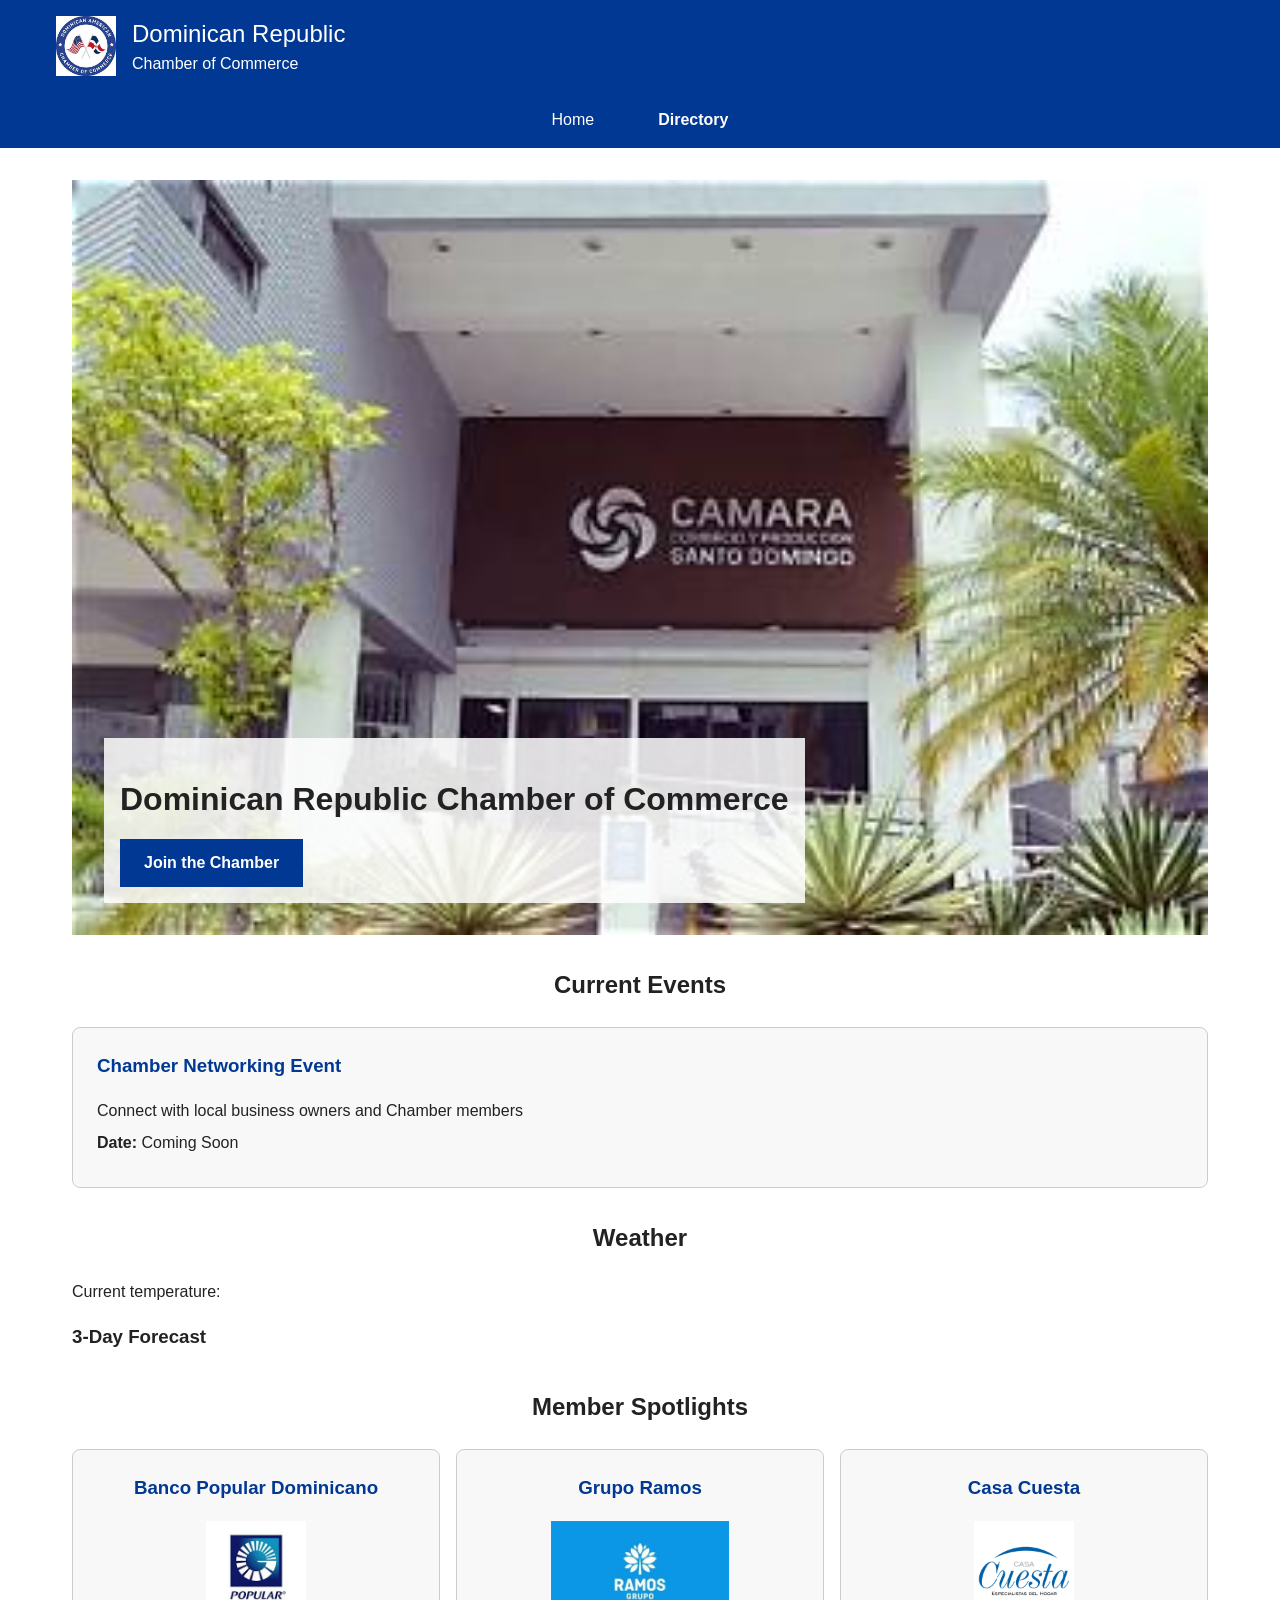
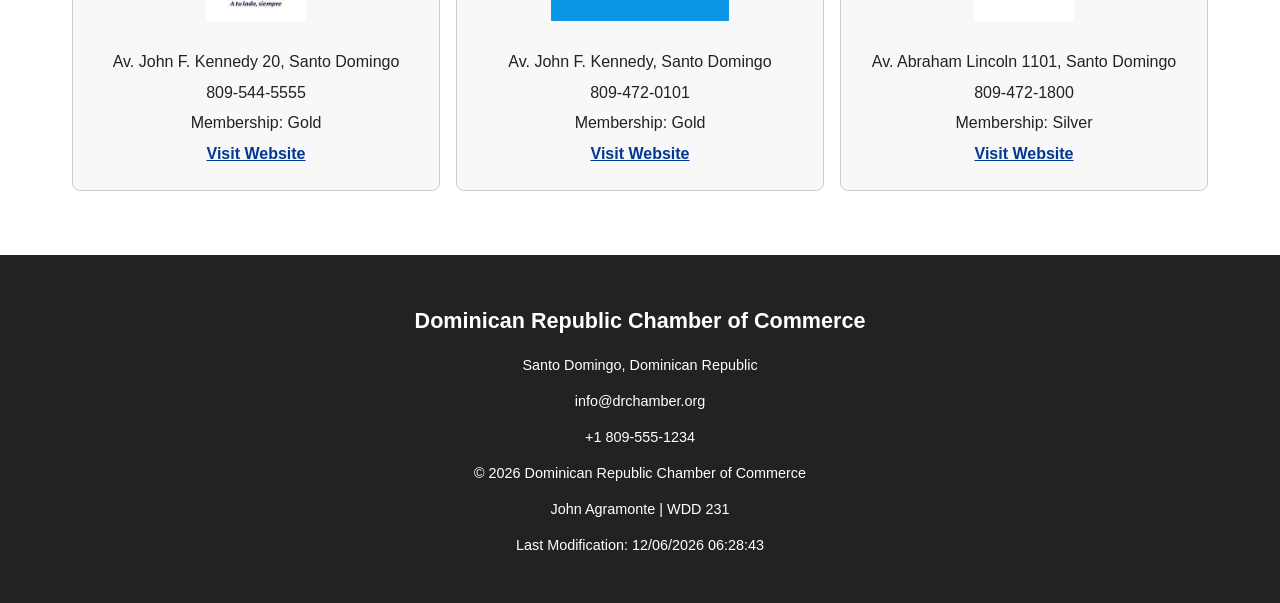
==== chamber/index.html @ 7a266ff7 "chamber-home-page" ====
<!DOCTYPE html>
<html lang="en-US">

<head>
    <meta charset="UTF-8">
    <meta name="viewport" content="width=device-width, initial-scale=1.0">
    <title>Dominican Republic Chamber of Commerce</title>
    <meta name="author" content="John Agramonte">
    <meta name="description" content="Connect with businesses, events, and opportunities through the 
    Dominican Republic Chamber of Commerce">

    <link rel="icon" href="../favicon.ico">

    <link rel="preconnect" href="https://fonts.googleapis.com">
    <link rel="preconnect" href="https://fonts.gstatic.com" crossorigin>
    <link href="https://fonts.googleapis.com/css2?family=Roboto:wght@400;700&display=swap" rel="stylesheet">

    <link rel="stylesheet" href="styles/normalize.css">
    <link rel="stylesheet" href="styles/small.css">
    <link rel="stylesheet" href="styles/large.css">

    <meta property="og:title" content="Dominican Republic Chamber of Commerce">
    <meta property="og:description" content="Explore businesses and organizations that are 
    members of the Dominican Republic Chamber of Commerce">

    <meta property="og:url" content="https://github.com/jagramonteperalta-prog/wdd231/chamber/">
    <meta property="og:type" content="website">
    <meta property="og:image" content="https://jagramonteperalta-prog.github.io/wdd231/chamber/images/logo2.jpg">

    <script src="scripts/chamber.js" defer></script>
    <script src="scripts/weather.js" defer></script>

</head>

<body>
    <header>
        <div class="header-content">
            <div class="site-branding">
                <img src="images/logo2.jpg" alt="Dominican Republic Chamber of Commerce logo">

                <div>
                    <p class="site-title">Dominican Republic</p>
                    <p>Chamber of Commerce</p>
                </div>
            </div>

            <button id="menu-button" aria-label="Open navigation menu" aria-expanded="false">
                ☰
            </button>
        </div>

        <nav id="navigation">
            <ul>
                <li><a href="index.html">Home</a></li>
                <li><a href="directory.html" class="active">Directory</a></li>
            </ul>
        </nav>
    </header>
    <main>

        <section class="hero">
            <img src="images/chamber-of-commerce.jpg" alt="Dominican Republic Chamber of Commerce">

            <div class="hero-content">
                <h1>Dominican Republic Chamber of Commerce</h1>
                <a href="join.html">Join the Chamber</a>
            </div>
        </section>

        <section class="events">
            <h2>Current Events</h2>

            <article class="event-card">
                <h3>Chamber Networking Event</h3>
                <p> Connect with local business owners and Chamber members</p>
                <p><strong>Date:</strong> Coming Soon</p>
            </article>
        </section>

        <section class="weather">
            <h2>Weather</h2>
            <p>Current temperature: <span id="current-temp"></span></p>
            <p id="weather-description"></p>

            <div id="forecast">
                <h3>3-Day Forecast</h3>
                <div id="forecast-container">

                </div>
            </div>
        </section>

        <section class="spotlights">
            <h2>Member Spotlights</h2>
            <div id="spotlight-container">

            </div>
        </section>
    </main>

    <footer>
        <div class="footer-contact">
            <h2>Dominican Republic Chamber of Commerce</h2>
            <p>Santo Domingo, Dominican Republic</p>
            <p>info@drchamber.org</p>
            <p>+1 809-555-1234</p>
        </div>

        <div class="footer-development">
            <p>&copy; <span id="current-year"></span> Dominican Republic Chamber of Commerce</p>
            <p>John Agramonte | WDD 231</p>
            <p>Last Modification: <span id="last-modified"></span></p>
        </div>
    </footer>
</body>

</html>
---- chamber/styles/small.css ----
* {
    box-sizing: border-box;
}

body {
    font-family: Arial, Helvetica, sans-serif;
    margin: 0;
    line-height: 1.5;
    color: #222;
}

header {
    background-color: #003893;
    color: white;
}

.header-content {
    display: flex;
    align-items: center;
    justify-content: space-between;
    max-width: 1200px;
    margin: 0 auto;
    padding: 1rem;
}

.site-branding {
    display: flex;
    align-items: center;
    gap: 1rem;
}

.site-branding img {
    width: 60px;
    height: 60px;
    object-fit: contain;
}

.site-branding .site-title {
    font-size: 1.5rem;
    margin: 0;
}

.site-branding p {
    margin: 0;
}

#menu-button {
    background: transparent;
    border: none;
    color: white;
    font-size: 2rem;
    cursor: pointer;
}

#navigation {
    display: none;
    background-color: #222;
}

#navigation.open {
    display: block;
}

#navigation ul {
    list-style: none;
    padding: 0;
    margin: 0;
}

#navigation li {
    border-bottom: 1px solid #444;
}

#navigation a {
    display: block;
    padding: 1rem;
    color: white;
    text-decoration: none;
}

#navigation a.active {
    background-color: #003893;
    color: white;
    font-weight: bold;
}

#navigation a:hover {
    background-color: #444;
}

main {
    max-width: 1200px;
    margin: 0 auto;
    padding: 1rem;
}

main h2 {
    text-align: center;
    margin-bottom: 1.5rem;
}

.hero {
    position: relative;
    width: 100%;
}

.hero img {
    width: 100%;
    height: auto;
    display: block;
}

.hero-content {
    position: absolute;
    bottom: 2rem;
    left: 2rem;
    background-color: rgba(255, 255, 255, 0.85);
    padding: 1rem;
}

.hero-content h1 {
    margin-bottom: 1rem;
}

.hero-content a {
    display: inline-block;
    padding: 0.75rem 1.5rem;
    background-color: #003893;
    color: white;
    text-decoration: none;
    font-weight: bold;
}

.hero img {
    width: 100%;
}

.events {
    margin: 2rem 0;
}

.event-card {
    border: 1px solid #ccc;
    border-radius: 8px;
    padding: 1.5rem;
    background-color: #f8f8f8;
}

.event-card h3 {
    color: #003893;
    margin-top: 0;
}

.event-card p {
    margin: 0.5rem 0;
}

#forecast-container {
    display: grid;
    grid-template-columns: 1fr;
    gap: 1rem;
}

#forecast-container article {
    border: 1px solid #ccc;
    border-radius: 8px;
    padding: 1rem;
    background-color: #f8f8f8;
    text-align: center;
}

#forecast-container img {
    width: 80px;
    height: 80px;
}

.directory-controls {
    display: flex;
    justify-content: center;
    gap: 1rem;
    margin-bottom: 1.5rem;
}

.directory-controls button {
    padding: 0.6rem 1.2rem;
    border: none;
    background-color: #003893;
    color: white;
    cursor: pointer;
    border-radius: 4px;
}

#members {
    display: grid;
    grid-template-columns: 1fr;
    gap: 1rem;
    width: 100%;
}

.member-card {
    border: 1px solid #ccc;
    border-radius: 8px;
    padding: 1rem;
    background-color: #f8f8f8;
    text-align: center;
}

.member-card img {
    width: 100%;
    max-width: 200px;
    height: 120px;
    object-fit: contain;
    margin-bottom: 1rem;
}

.member-card h3 {
    margin-top: 0;
    color: #003893;
}

.member-card p {
    margin: 0.4rem 0;
}

.member-card a {
    color: #003893;
    text-decoration: underline;
    font-weight: bold;
}

#members.list {
    display: block;
}

#members.list .member-card {
    display: flex;
    align-items: center;
    gap: 1rem;
    text-align: left;
    margin-bottom: 1rem;
}

#members.list .member-card img {
    display: none;
}

footer {
    margin-top: 2rem;
    padding: 1.5rem;
    background-color: #222;
    color: white;
    text-align: center;
    font-size: 0.9rem;
}

#spotlight-container {
    display: grid;
    grid-template-columns: 1fr;
    gap: 1rem;
}

#spotlight-container .member-card {
    background-color: #f8f8f8;
    border: 1px solid #ccc;
    border-radius: 8px;
    padding: 1.5rem;
    text-align: center;
}

#spotlight-container .member-card img {
    width: 100%;
    max-width: 180px;
    height: 100px;
    object-fit: contain;
    margin-bottom: 1rem;
}

#spotlight-container .member-card h3 {
    color: #003893;
    margin-top: 0;
}
---- chamber/styles/large.css ----
@media screen and (min-width: 700px) {
    .header-content {
        max-width: 1200px;
        margin: 0 auto;
    }

    #menu-button {
        display: none;
    }

    #navigation {
        display: block;
        background-color: transparent;
    }

    #navigation ul {
        display: flex;
        justify-content: center;
        gap: 2rem;
    }

    #navigation li {
        border-bottom: none;
    }

    #navigation a {
        padding: 1rem;
    }

    #navigation a:hover {
        background-color: transparent;
        text-decoration: underline;
    }

    main {
        padding: 2rem;
    }

    #members {
        grid-template-columns: repeat(2, 1fr);
        gap: 1.5rem;
    }

    footer {
        padding: 2rem;
    }
}

@media screen and (min-width: 1000px) {
    #members {
        grid-template-columns: repeat(3, 1fr);
    }

    #forecast-container {
        grid-template-columns: repeat(3, 1fr);
    }

    #spotlight-container {
        grid-template-columns: repeat(3, 1fr);
    }
}
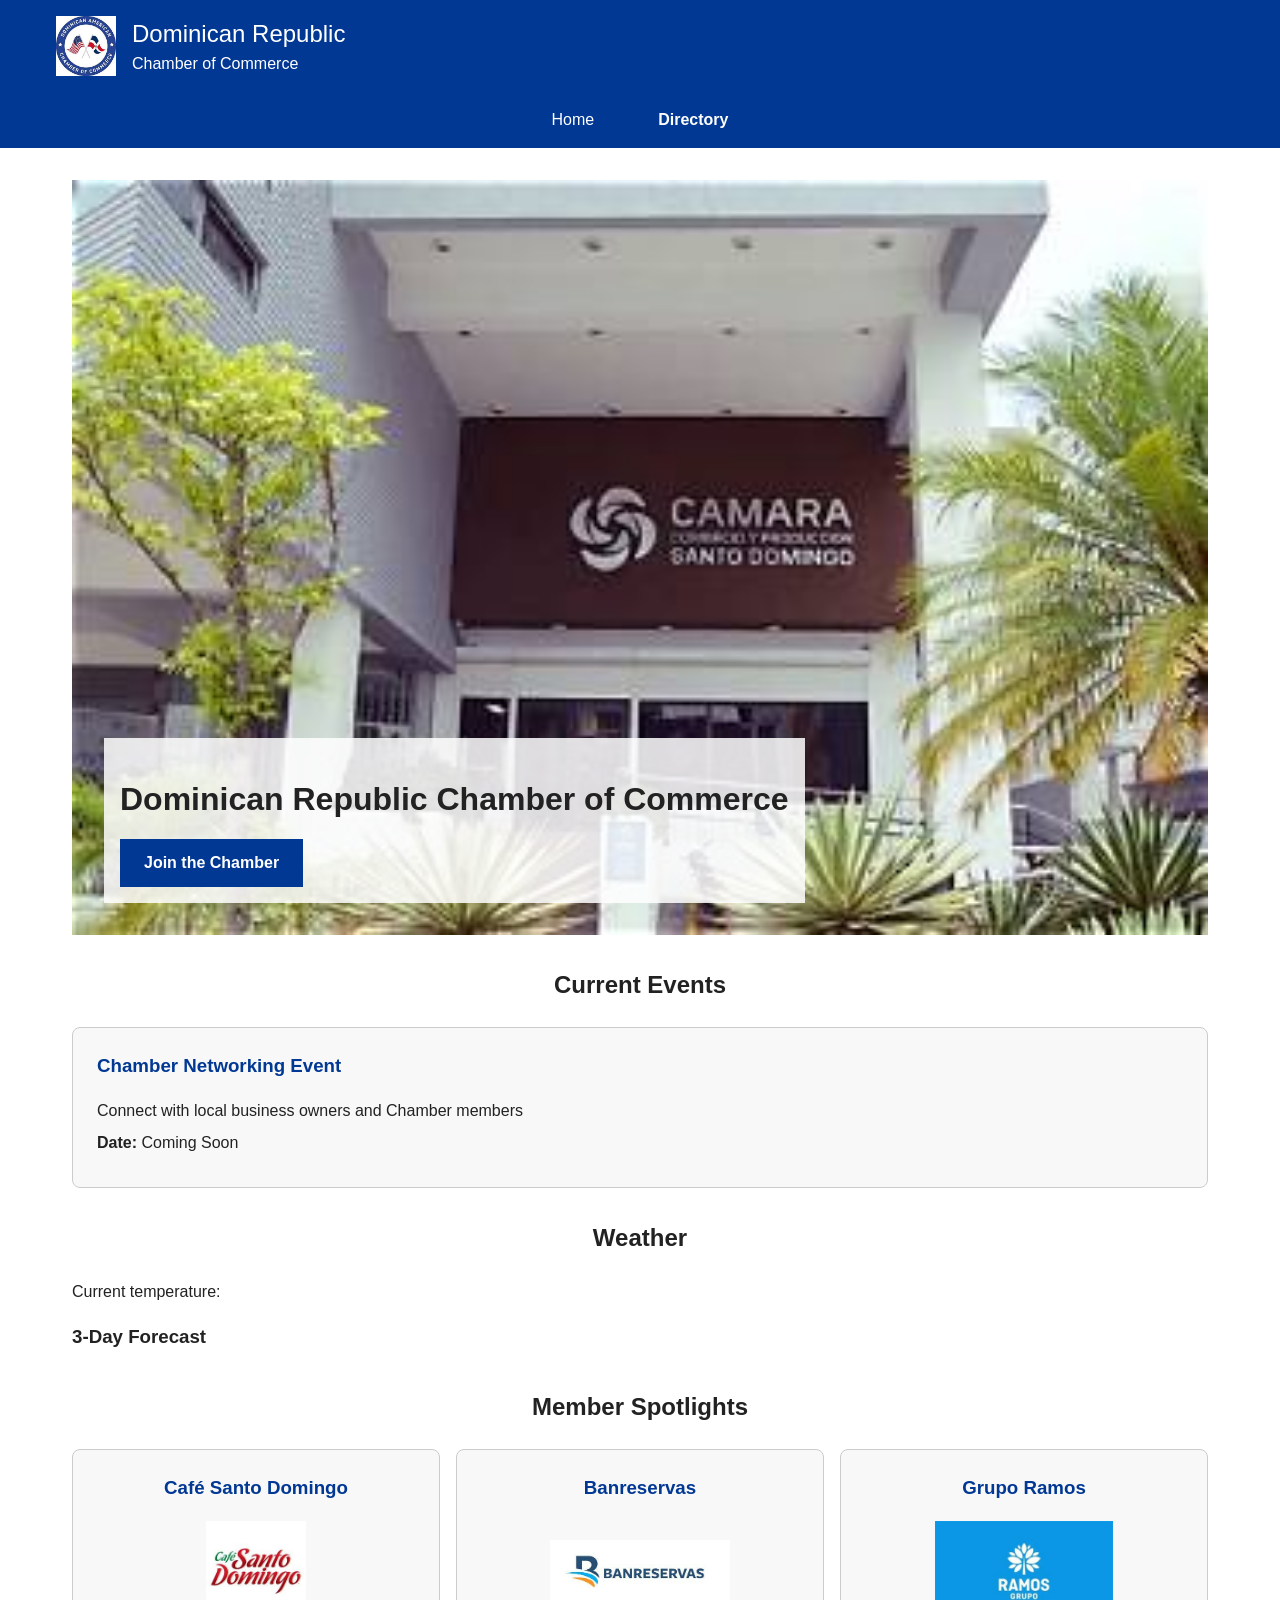
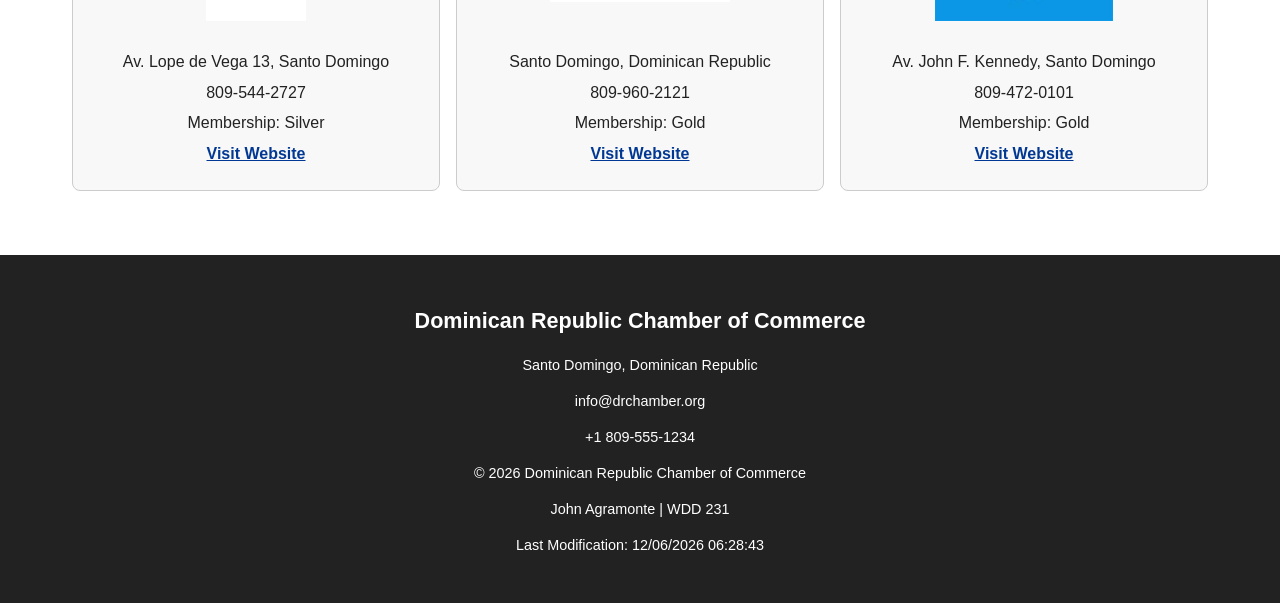
==== commit 56bd76ce: "changed og:image" ====
--- a/chamber/index.html
+++ b/chamber/index.html
@@ -25,7 +25,7 @@
 
     <meta property="og:url" content="https://github.com/jagramonteperalta-prog/wdd231/chamber/">
     <meta property="og:type" content="website">
-    <meta property="og:image" content="https://jagramonteperalta-prog.github.io/wdd231/chamber/images/logo2.jpg">
+    <meta property="og:image"content="https://jagramonteperalta-prog.github.io/wdd231/chamber/images/chamber-of-commerce.jpg">
 
     <script src="scripts/chamber.js" defer></script>
     <script src="scripts/weather.js" defer></script>
--- a/chamber/styles/small.css
+++ b/chamber/styles/small.css
@@ -131,10 +131,6 @@
     font-weight: bold;
 }
 
-.hero img {
-    width: 100%;
-}
-
 .events {
     margin: 2rem 0;
 }
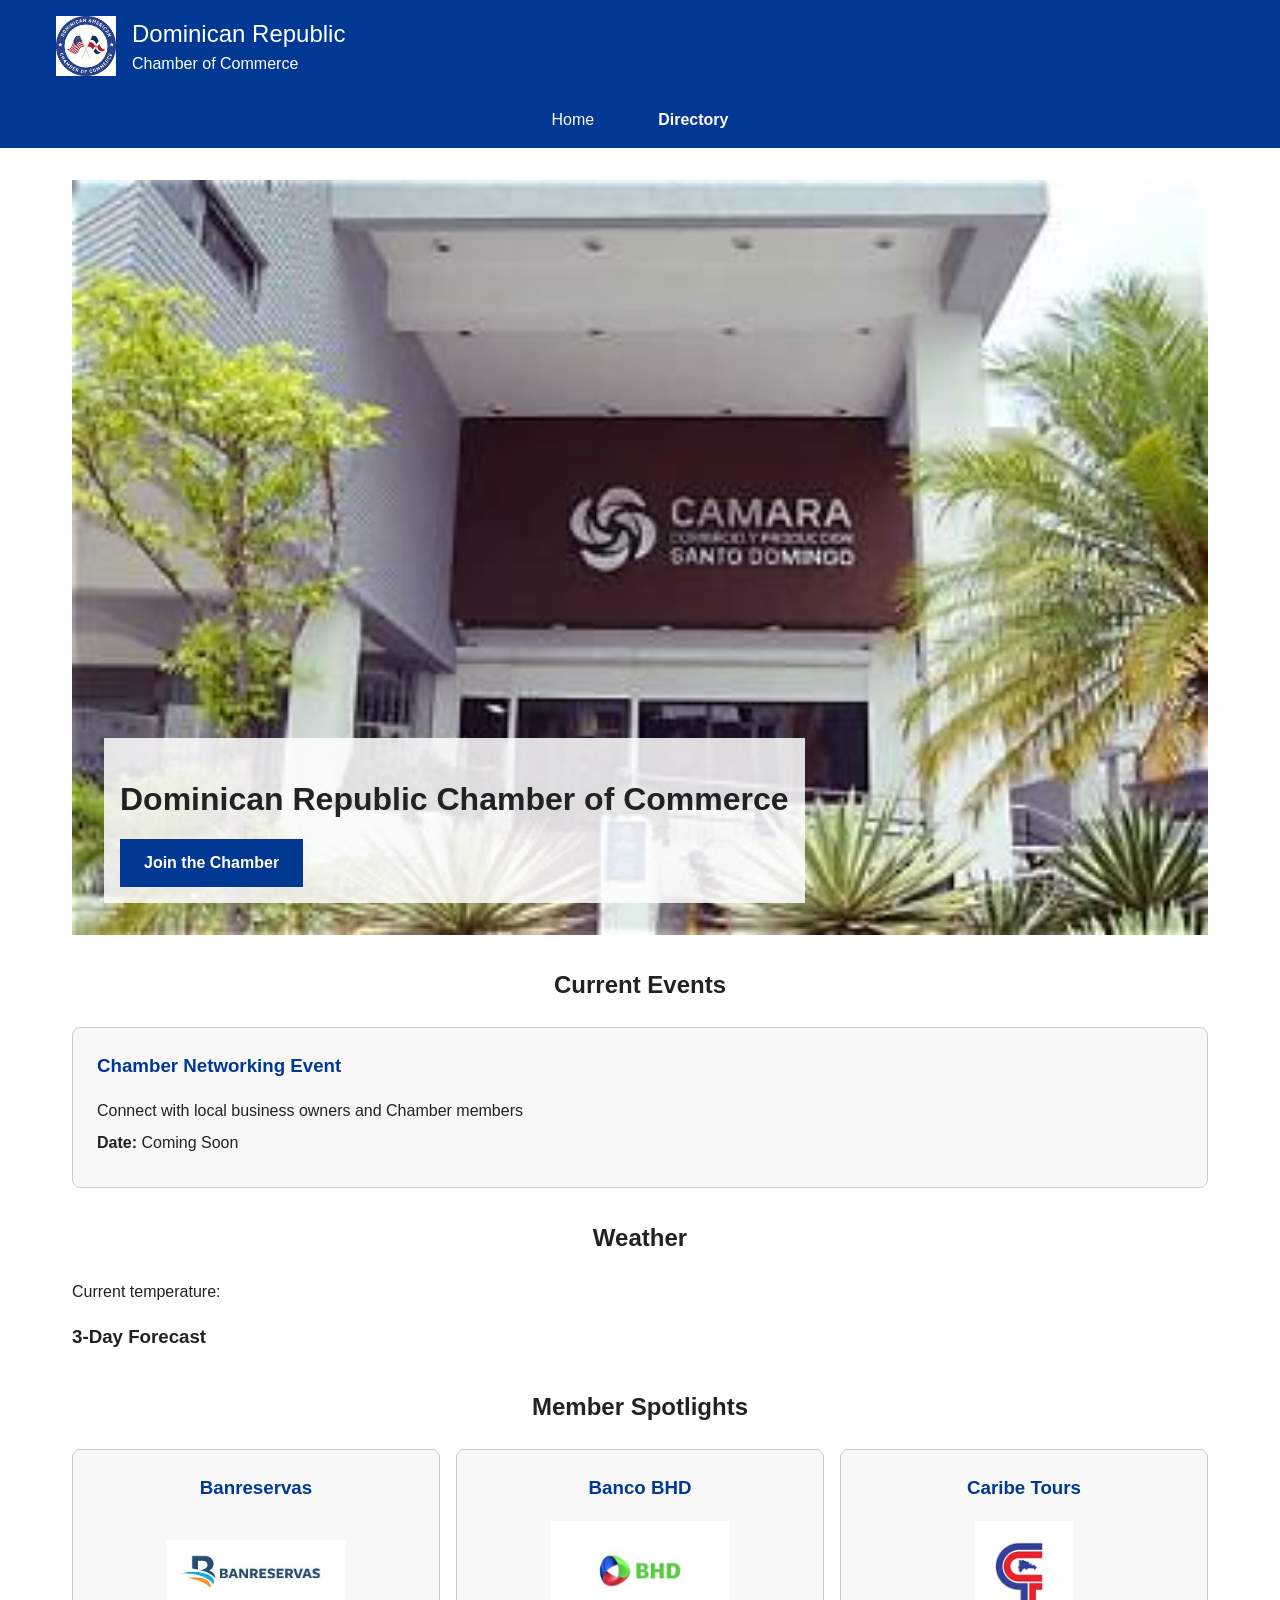
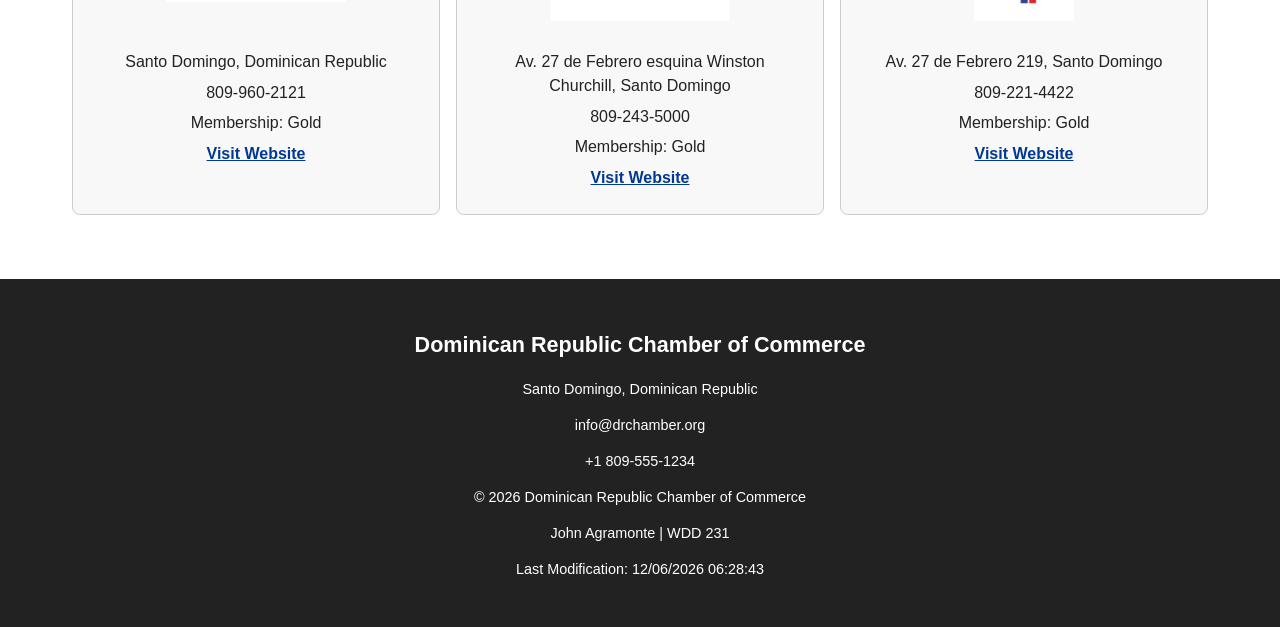
==== commit e747423e: "corrected spacing error" ====
--- a/chamber/index.html
+++ b/chamber/index.html
@@ -25,7 +25,7 @@
 
     <meta property="og:url" content="https://github.com/jagramonteperalta-prog/wdd231/chamber/">
     <meta property="og:type" content="website">
-    <meta property="og:image"content="https://jagramonteperalta-prog.github.io/wdd231/chamber/images/chamber-of-commerce.jpg">
+    <meta property="og:image" content="https://jagramonteperalta-prog.github.io/wdd231/chamber/images/chamber-of-commerce.jpg">
 
     <script src="scripts/chamber.js" defer></script>
     <script src="scripts/weather.js" defer></script>
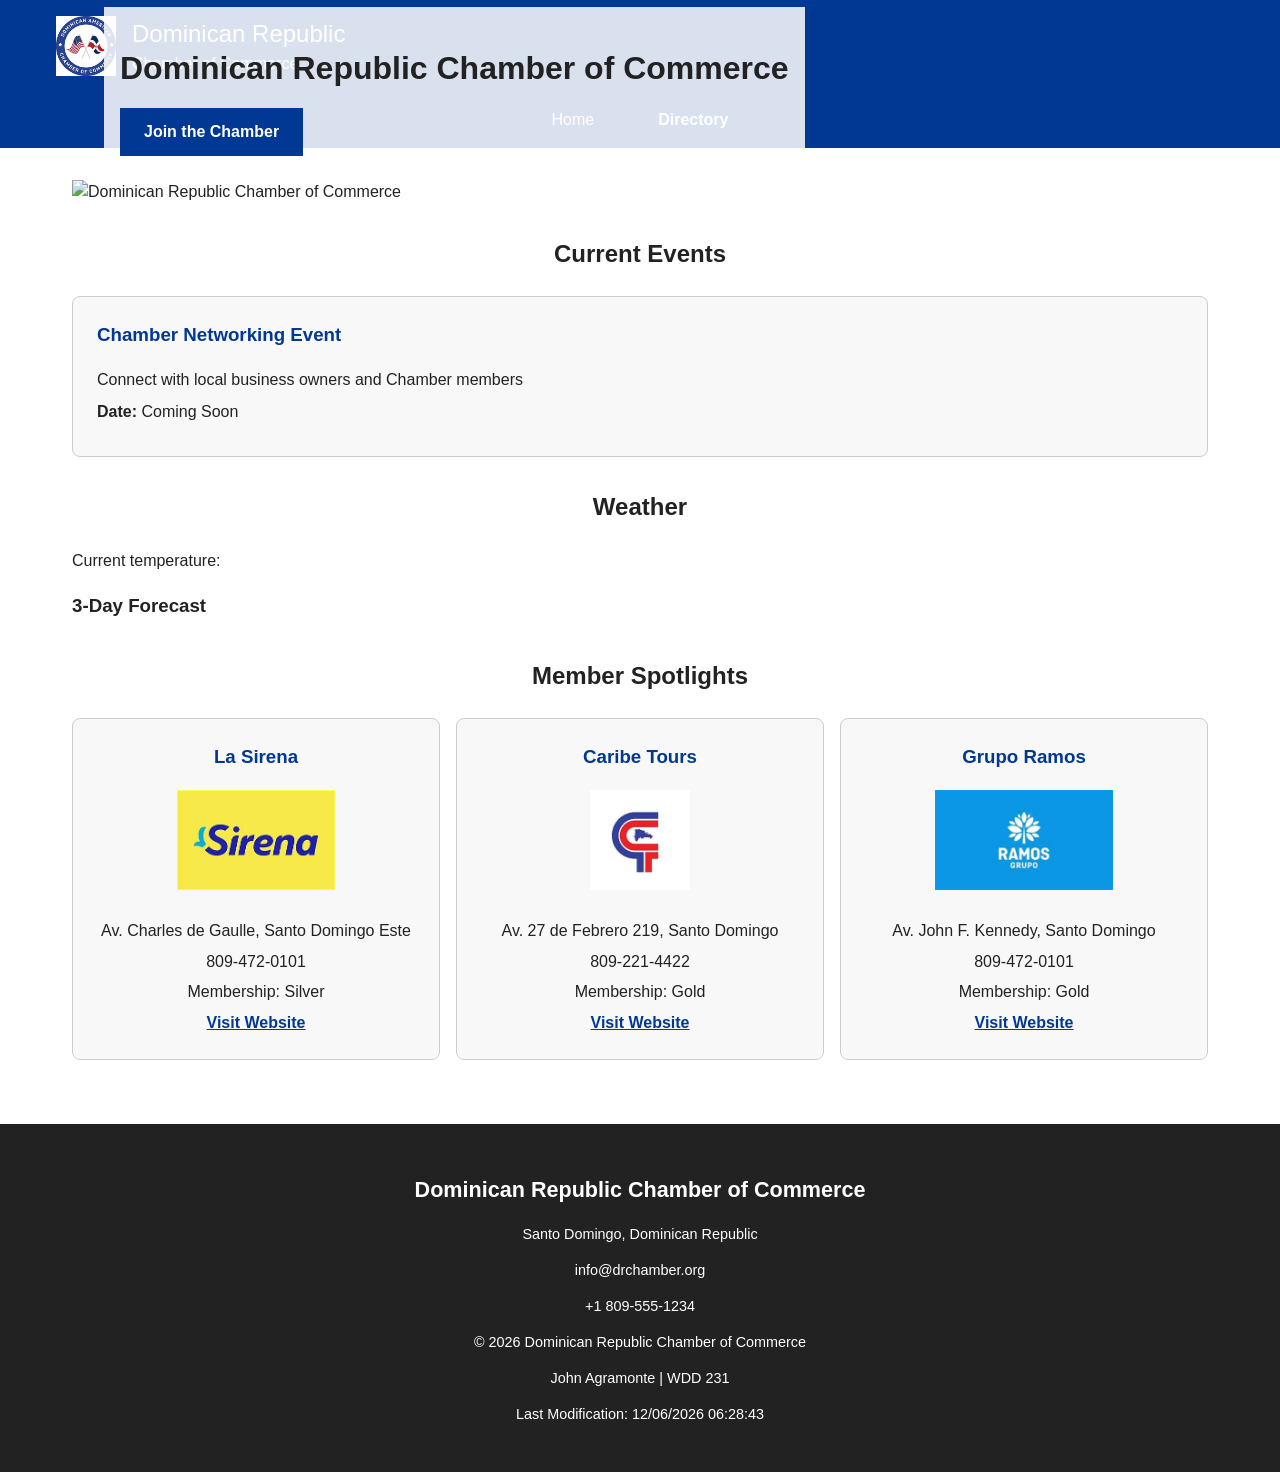
==== commit 44f0770d: "done" ====
--- a/chamber/index.html
+++ b/chamber/index.html
@@ -25,7 +25,8 @@
 
     <meta property="og:url" content="https://github.com/jagramonteperalta-prog/wdd231/chamber/">
     <meta property="og:type" content="website">
-    <meta property="og:image" content="https://jagramonteperalta-prog.github.io/wdd231/chamber/images/chamber-of-commerce.jpg">
+    <meta property="og:image"
+        content="https://jagramonteperalta-prog.github.io/wdd231/chamber/images/commerce-chamber.jpg">
 
     <script src="scripts/chamber.js" defer></script>
     <script src="scripts/weather.js" defer></script>
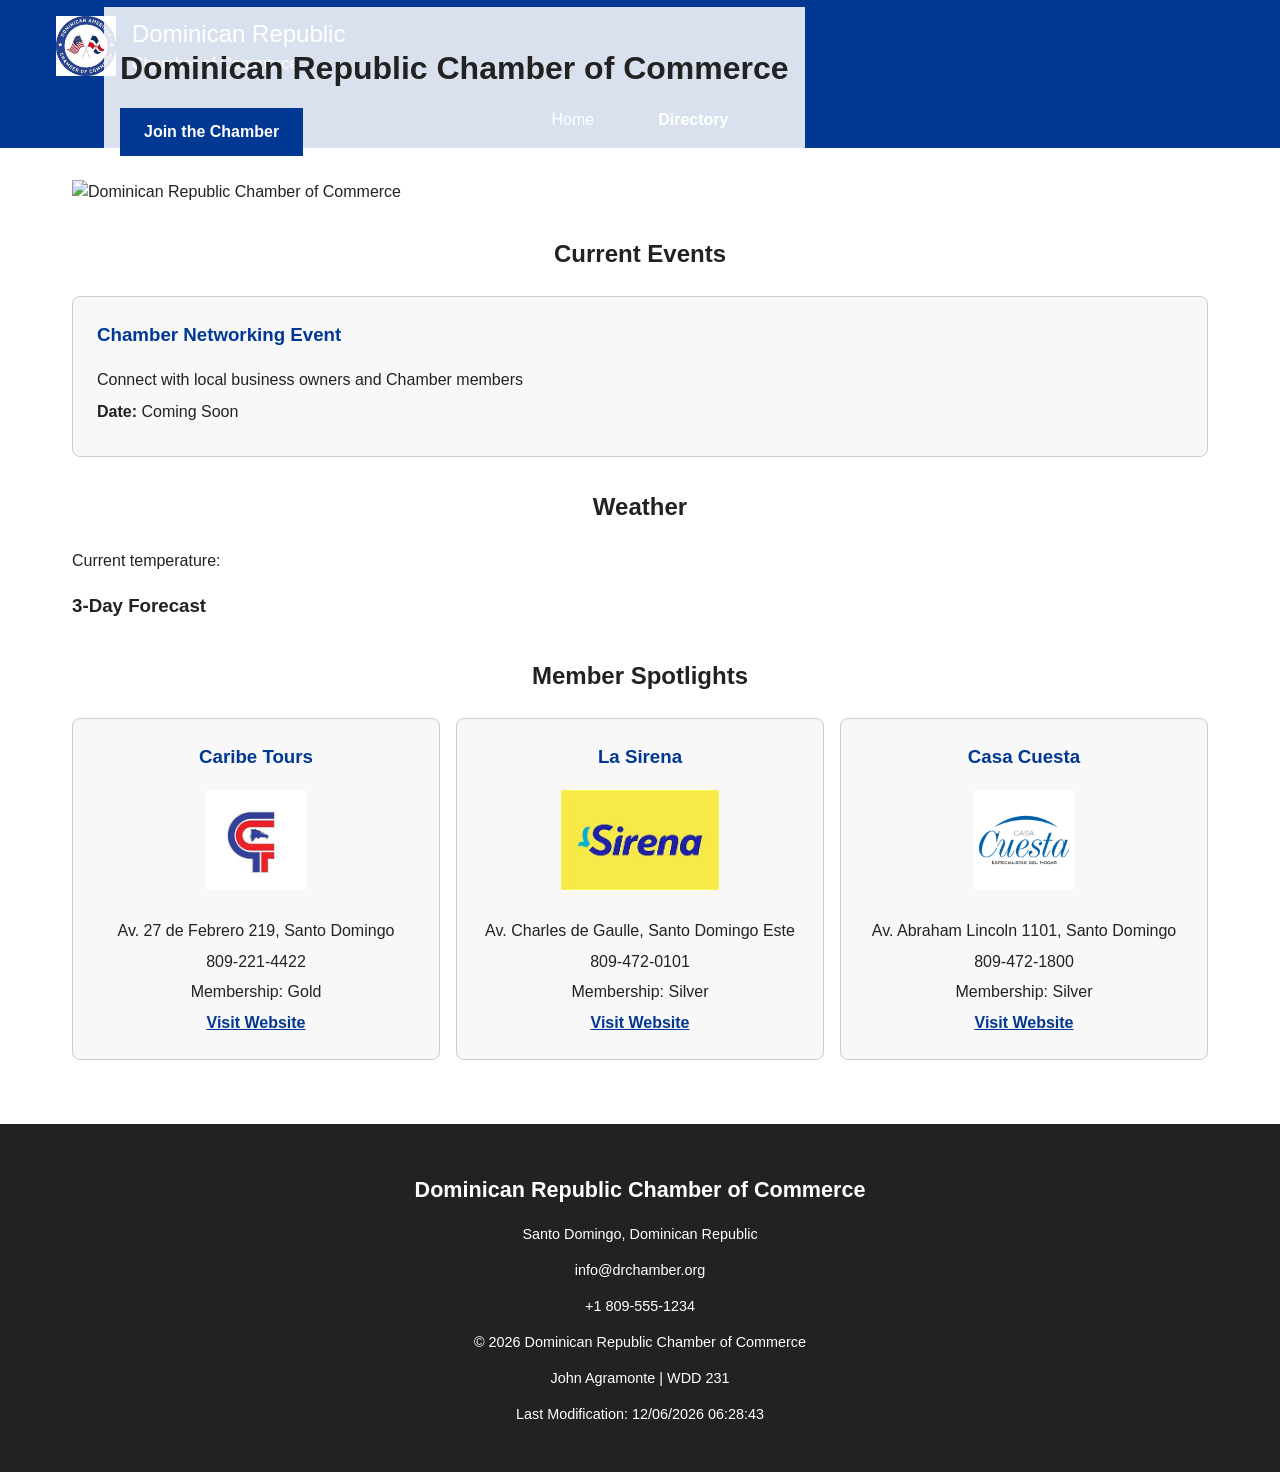
==== commit 2a733091: "corrected HTML" ====
--- a/chamber/index.html
+++ b/chamber/index.html
@@ -25,8 +25,7 @@
 
     <meta property="og:url" content="https://github.com/jagramonteperalta-prog/wdd231/chamber/">
     <meta property="og:type" content="website">
-    <meta property="og:image"
-        content="https://jagramonteperalta-prog.github.io/wdd231/chamber/images/commerce-chamber.jpg">
+    <meta property="og:image" content="https://jagramonteperalta-prog.github.io/wdd231/chamber/images/og-image.jpg">
 
     <script src="scripts/chamber.js" defer></script>
     <script src="scripts/weather.js" defer></script>
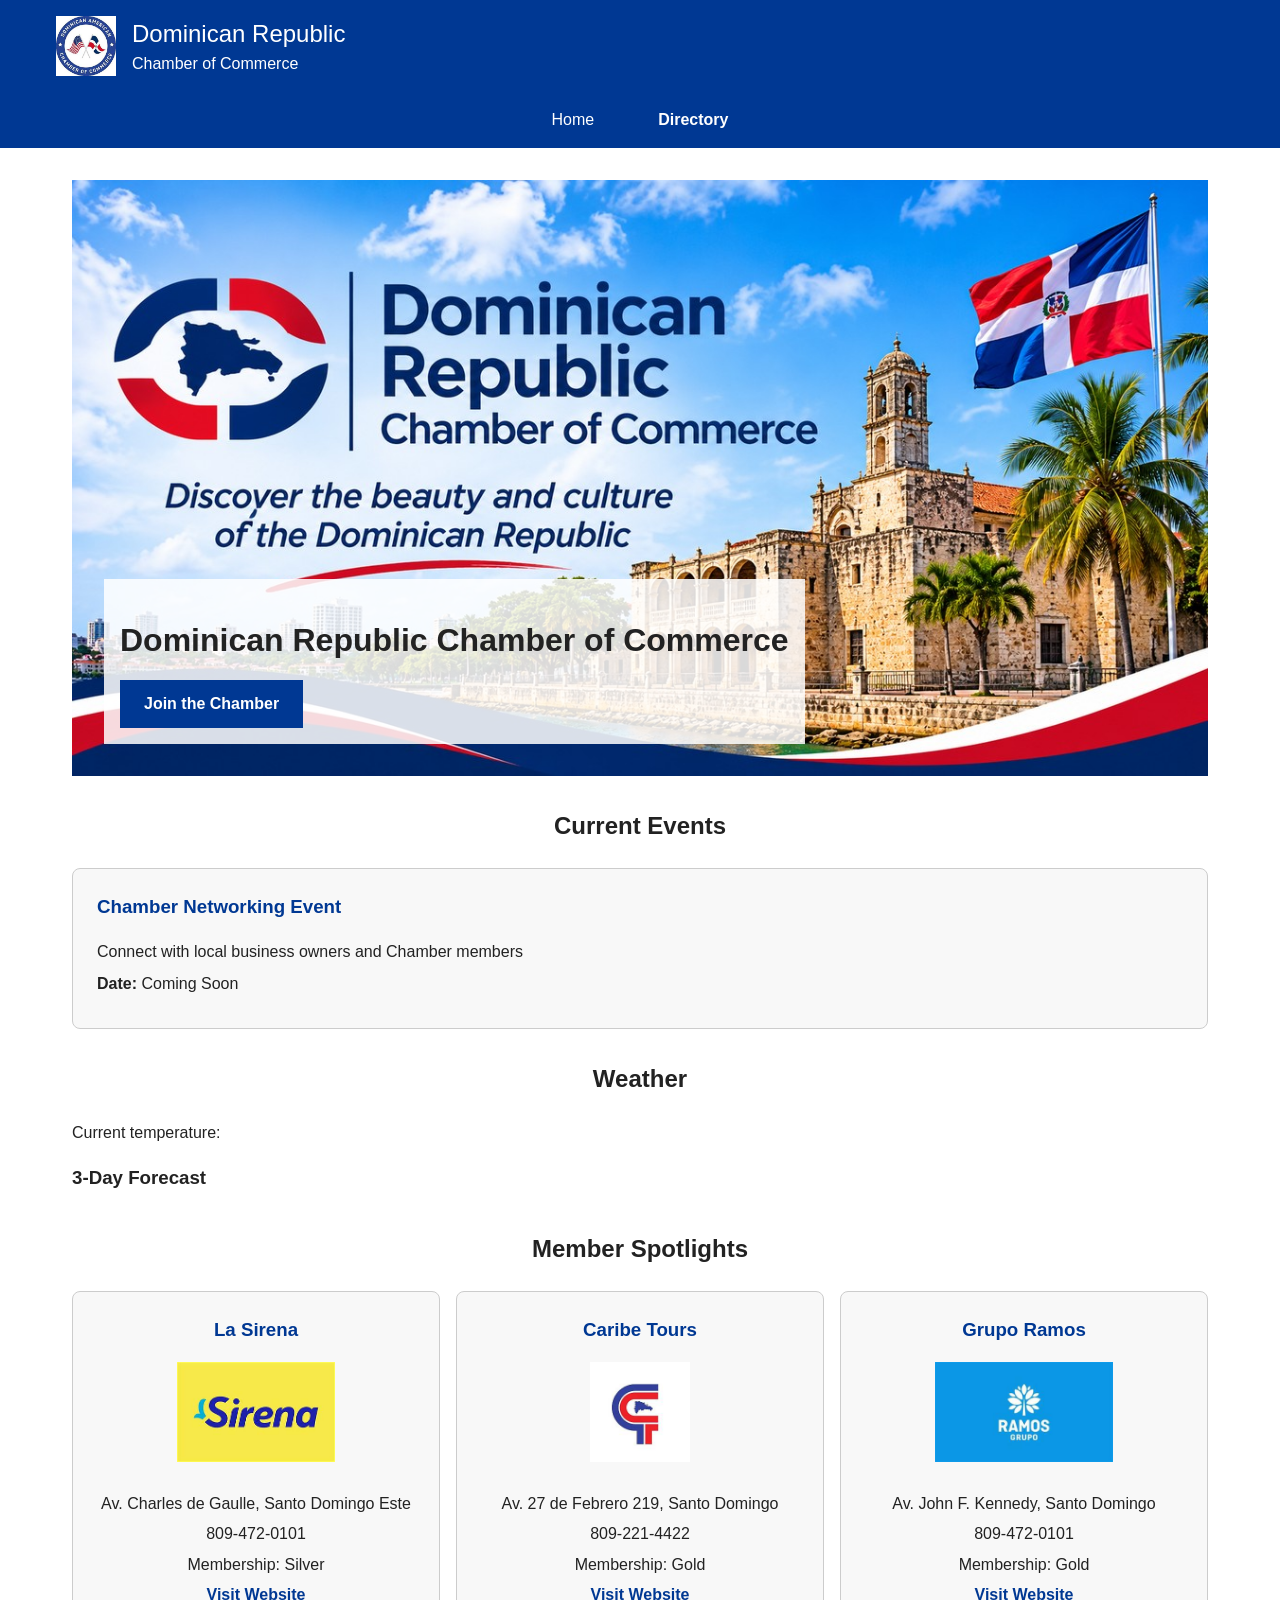
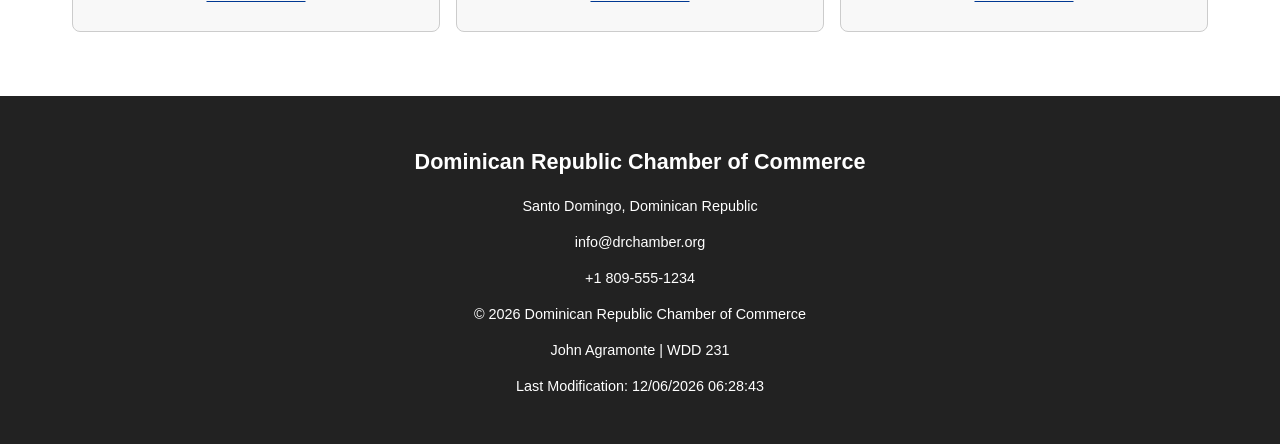
==== commit da1b8570: "corrected image" ====
--- a/chamber/index.html
+++ b/chamber/index.html
@@ -59,7 +59,7 @@
     <main>
 
         <section class="hero">
-            <img src="images/chamber-of-commerce.jpg" alt="Dominican Republic Chamber of Commerce">
+            <img src="images/og-image.jpg" alt="Dominican Republic Chamber of Commerce">
 
             <div class="hero-content">
                 <h1>Dominican Republic Chamber of Commerce</h1>
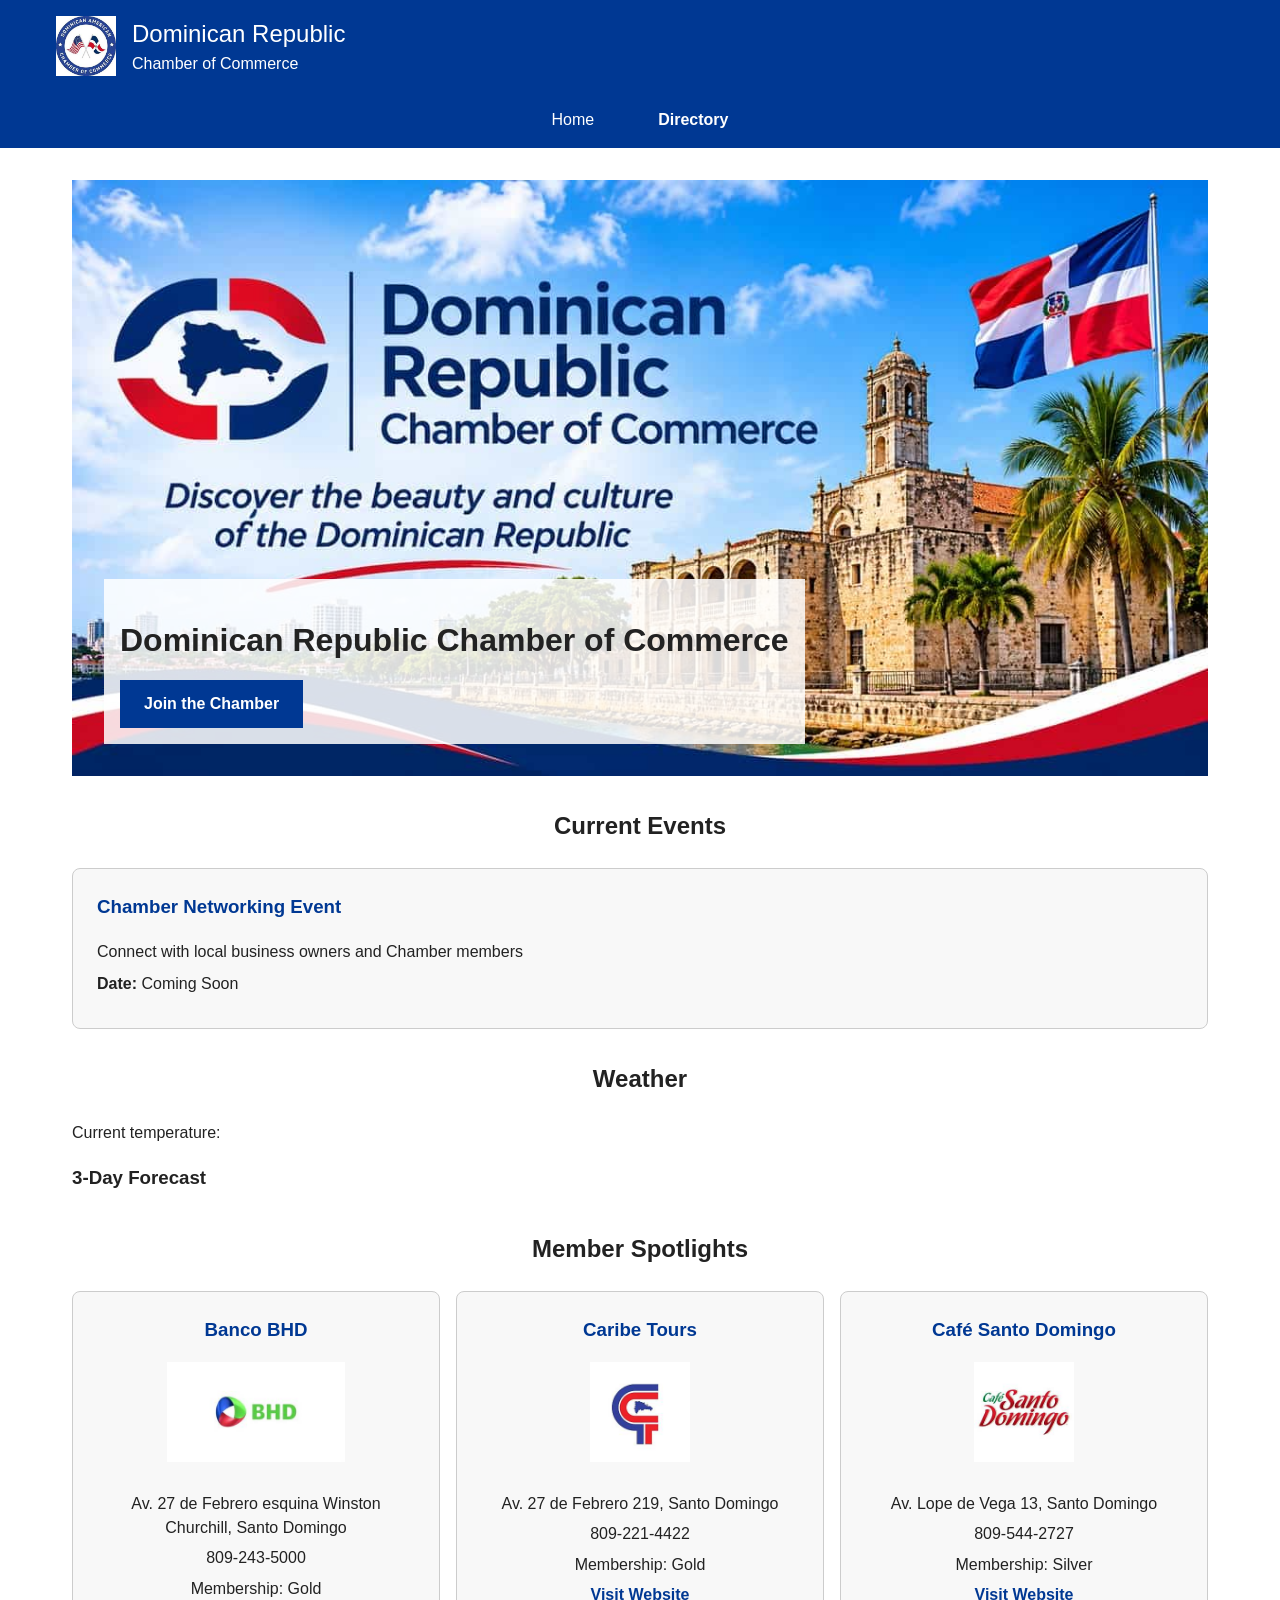
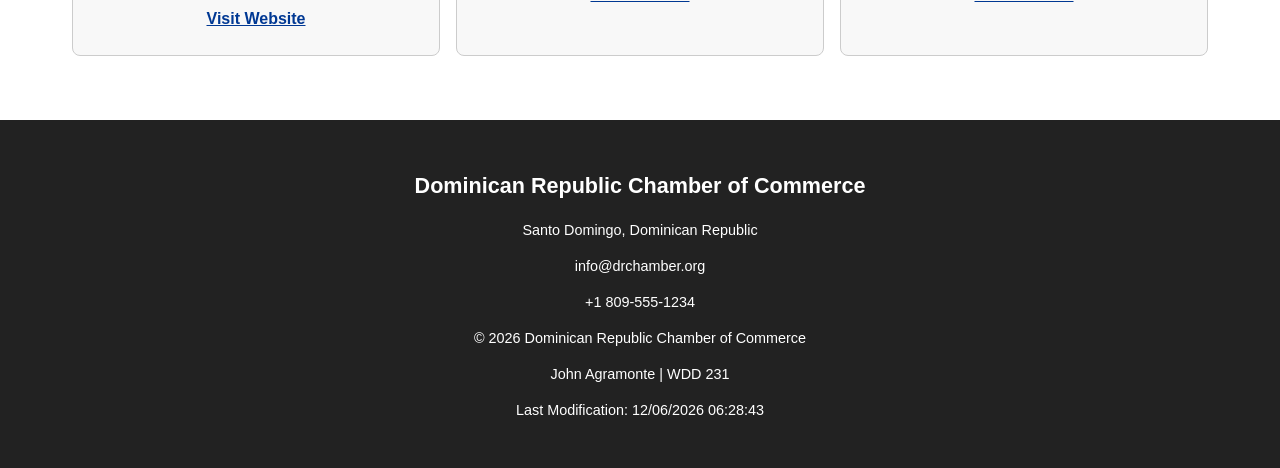
==== commit 53a033bb: "corrected and renamed optimized image" ====
--- a/chamber/index.html
+++ b/chamber/index.html
@@ -25,7 +25,8 @@
 
     <meta property="og:url" content="https://github.com/jagramonteperalta-prog/wdd231/chamber/">
     <meta property="og:type" content="website">
-    <meta property="og:image" content="https://jagramonteperalta-prog.github.io/wdd231/chamber/images/og-image.jpg">
+    <meta property="og:image"
+        content="https://jagramonteperalta-prog.github.io/wdd231/chamber/images/chamber-of-commerce.jpg">
 
     <script src="scripts/chamber.js" defer></script>
     <script src="scripts/weather.js" defer></script>
@@ -59,7 +60,7 @@
     <main>
 
         <section class="hero">
-            <img src="images/og-image.jpg" alt="Dominican Republic Chamber of Commerce">
+            <img src="images/chamber-of-commerce.jpg" alt="Dominican Republic Chamber of Commerce">
 
             <div class="hero-content">
                 <h1>Dominican Republic Chamber of Commerce</h1>
